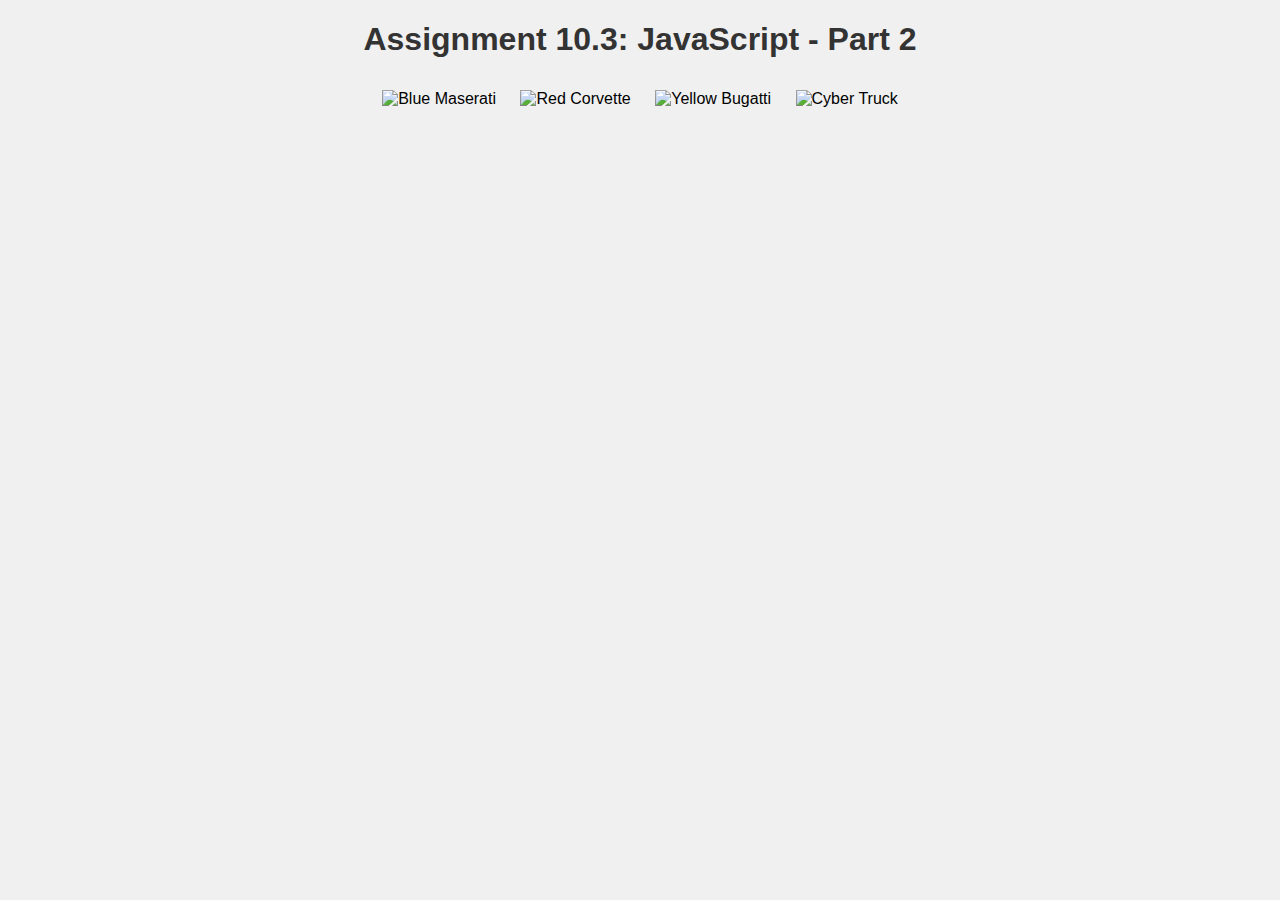
==== module-10/Ayele_Mod10_3.html @ 8a612bce "module-10 final" ====
<!DOCTYPE html>
<html lang="en">
<head>
    <meta charset="UTF-8">
    <meta name="viewport" content="width=device-width, initial-scale=1.0">
    <title>CSD 340 Web Development with HTML and CSS</title>
    <style>
        body {
            font-family: Arial, sans-serif;
            text-align: center;
            background-color: #f0f0f0;
        }
        h1 {
            color: #333;
        }
        .image-container img {
            width: 500px;
            height: auto;
            margin: 10px;
            cursor: pointer;
        }
    </style>
</head>
<body>
    <h1>Assignment 10.3: JavaScript - Part 2</h1>
    <div class="image-container">
        <img src="C:/Users/joyay/csd/csd-340/module-10/images/Blue_Car.jpg" alt="Blue Maserati" onclick="imageClicked('Blue Maserati')">
        <img src="C:/Users/joyay/csd/csd-340/module-10/images/Red_Car.jpg" alt="Red Corvette" onclick="imageClicked('Red Corvette')">
        <img src="C:/Users/joyay/csd/csd-340/module-10/images/Yellow_Car.jpg" alt="Yellow Bugatti" onclick="imageClicked('Yellow Bugatti')">
        <img src="C:/Users/joyay/csd/csd-340/module-10/images/Cyber_Truck.jpg" alt="Cyber Truck" onclick="imageClicked('Cyber Truck')">
    </div>
    <script>
        function imageClicked(imageName) {
            alert(imageName + ' was clicked!');
        }
    </script>
</body>
</html>
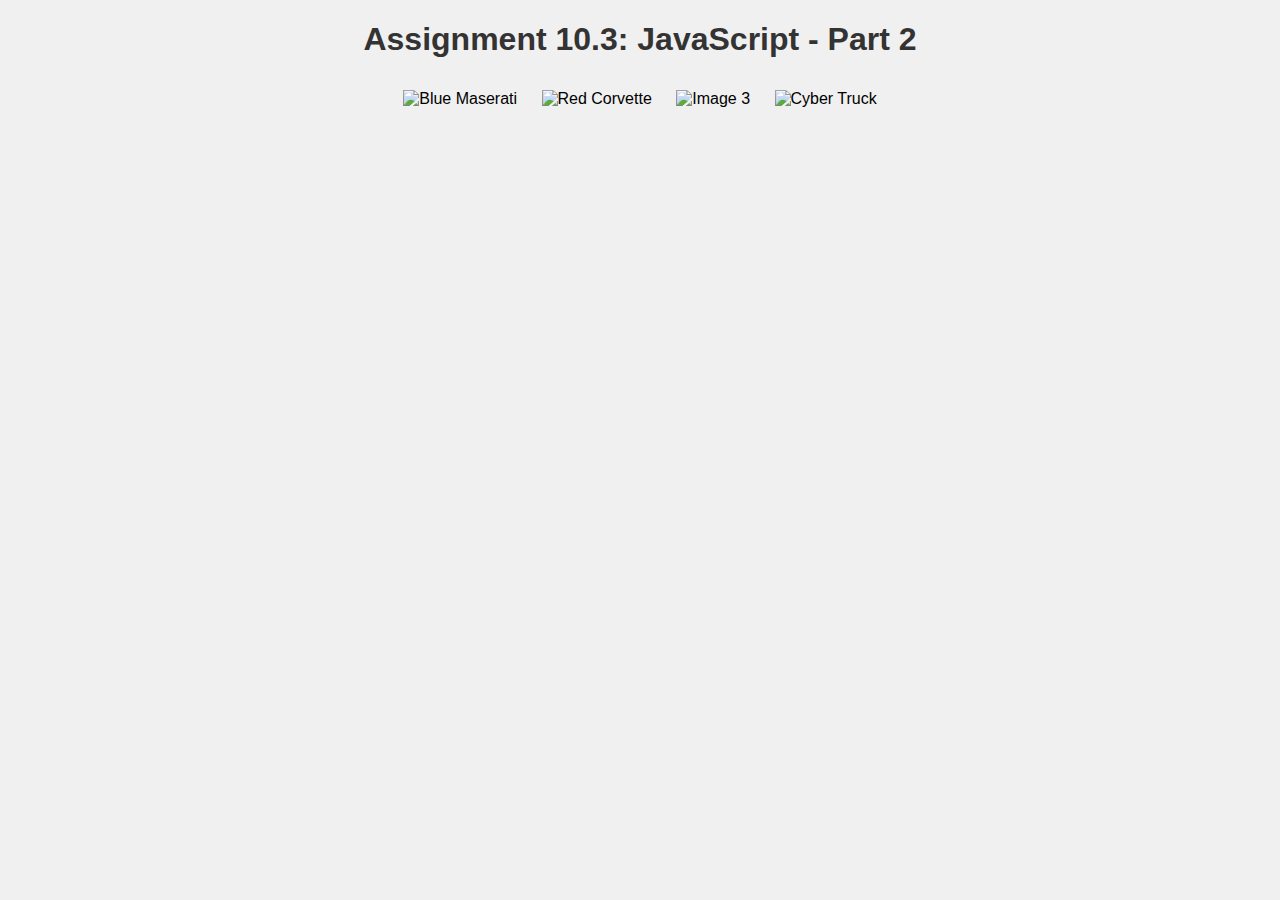
==== commit 7521061b: "module-10 final2" ====
--- a/module-10/Ayele_Mod10_3.html
+++ b/module-10/Ayele_Mod10_3.html
@@ -14,7 +14,7 @@
             color: #333;
         }
         .image-container img {
-            width: 500px;
+            width: 200px;
             height: auto;
             margin: 10px;
             cursor: pointer;
@@ -26,7 +26,7 @@
     <div class="image-container">
         <img src="C:/Users/joyay/csd/csd-340/module-10/images/Blue_Car.jpg" alt="Blue Maserati" onclick="imageClicked('Blue Maserati')">
         <img src="C:/Users/joyay/csd/csd-340/module-10/images/Red_Car.jpg" alt="Red Corvette" onclick="imageClicked('Red Corvette')">
-        <img src="C:/Users/joyay/csd/csd-340/module-10/images/Yellow_Car.jpg" alt="Yellow Bugatti" onclick="imageClicked('Yellow Bugatti')">
+        <img src="C:/Users/joyay/csd/csd-340/module-10/images/orange_lamborghini.jpg" alt="Image 3" onclick="imageClicked('Orange Lamborghini')">
         <img src="C:/Users/joyay/csd/csd-340/module-10/images/Cyber_Truck.jpg" alt="Cyber Truck" onclick="imageClicked('Cyber Truck')">
     </div>
     <script>
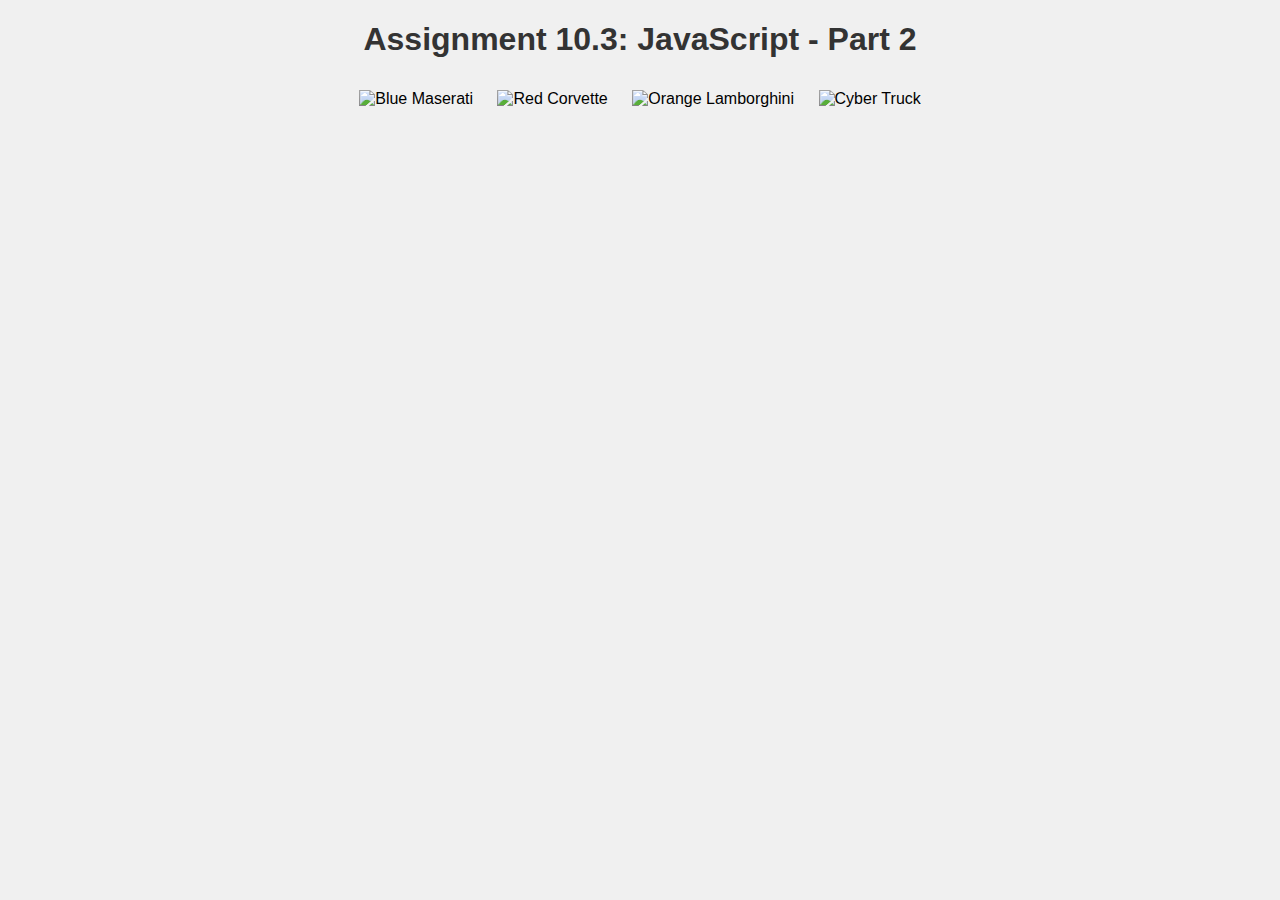
==== commit d3a484d2: "added module-10 final" ====
--- a/module-10/Ayele_Mod10_3.html
+++ b/module-10/Ayele_Mod10_3.html
@@ -14,7 +14,7 @@
             color: #333;
         }
         .image-container img {
-            width: 200px;
+            width: 500px;
             height: auto;
             margin: 10px;
             cursor: pointer;
@@ -22,11 +22,12 @@
     </style>
 </head>
 <body>
+
     <h1>Assignment 10.3: JavaScript - Part 2</h1>
     <div class="image-container">
         <img src="C:/Users/joyay/csd/csd-340/module-10/images/Blue_Car.jpg" alt="Blue Maserati" onclick="imageClicked('Blue Maserati')">
         <img src="C:/Users/joyay/csd/csd-340/module-10/images/Red_Car.jpg" alt="Red Corvette" onclick="imageClicked('Red Corvette')">
-        <img src="C:/Users/joyay/csd/csd-340/module-10/images/orange_lamborghini.jpg" alt="Image 3" onclick="imageClicked('Orange Lamborghini')">
+        <img src="C:/Users/joyay/csd/csd-340/module-10/images/orange_lamborghini.jpg" alt="Orange Lamborghini" onclick="imageClicked('Orange Lamborghini')">
         <img src="C:/Users/joyay/csd/csd-340/module-10/images/Cyber_Truck.jpg" alt="Cyber Truck" onclick="imageClicked('Cyber Truck')">
     </div>
     <script>
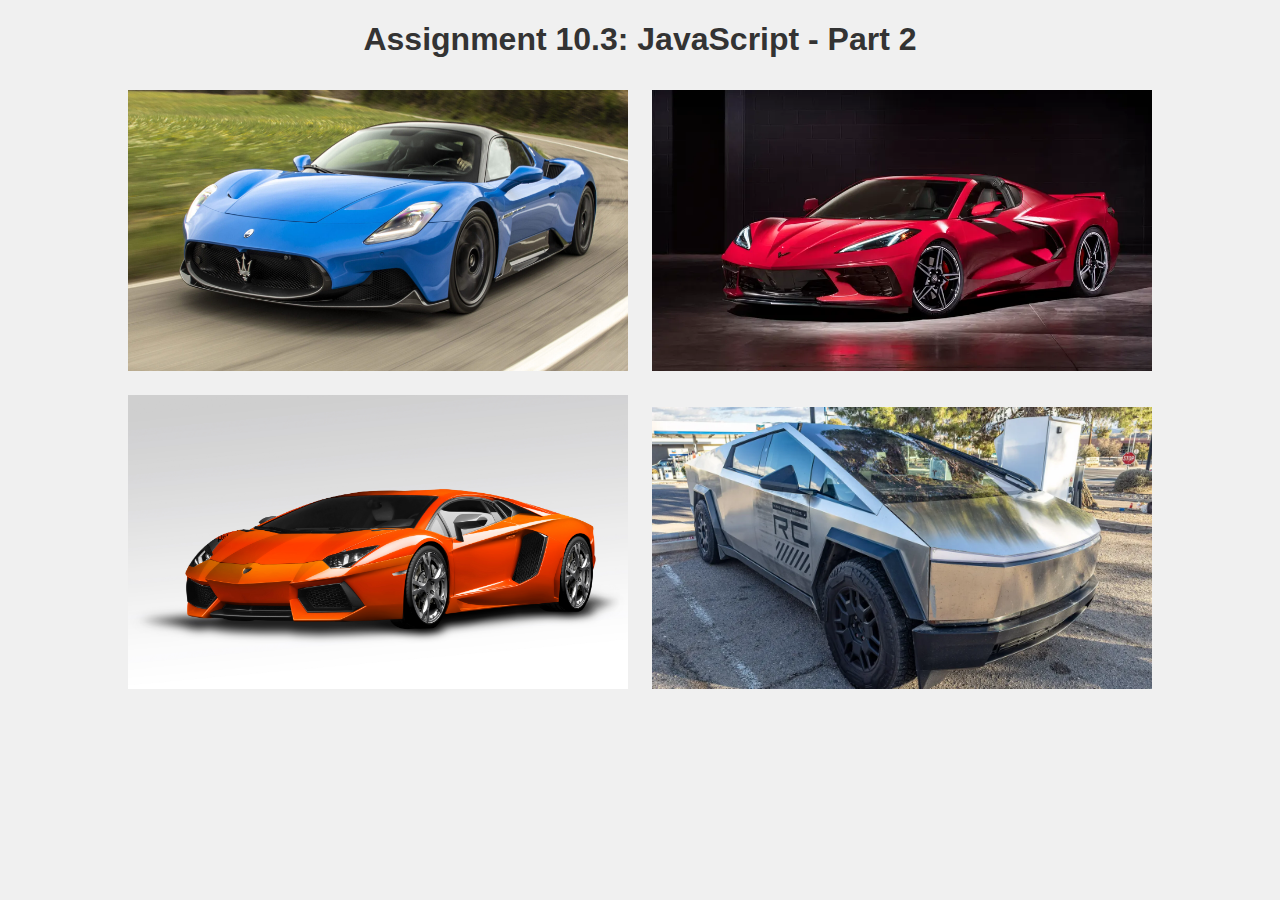
==== commit ab5c0752: "updated module-10 image path" ====
--- a/module-10/Ayele_Mod10_3.html
+++ b/module-10/Ayele_Mod10_3.html
@@ -25,10 +25,10 @@
 
     <h1>Assignment 10.3: JavaScript - Part 2</h1>
     <div class="image-container">
-        <img src="C:/Users/joyay/csd/csd-340/module-10/images/Blue_Car.jpg" alt="Blue Maserati" onclick="imageClicked('Blue Maserati')">
-        <img src="C:/Users/joyay/csd/csd-340/module-10/images/Red_Car.jpg" alt="Red Corvette" onclick="imageClicked('Red Corvette')">
-        <img src="C:/Users/joyay/csd/csd-340/module-10/images/orange_lamborghini.jpg" alt="Orange Lamborghini" onclick="imageClicked('Orange Lamborghini')">
-        <img src="C:/Users/joyay/csd/csd-340/module-10/images/Cyber_Truck.jpg" alt="Cyber Truck" onclick="imageClicked('Cyber Truck')">
+        <img src="images/BlueCar.jpg" alt="Blue Maserati" onclick="imageClicked('Blue Maserati')">
+        <img src="images/RedCar.jpg" alt="Red Corvette" onclick="imageClicked('Red Corvette')">
+        <img src="images/OrangeLamborghini.jpg" alt="Orange Lamborghini" onclick="imageClicked('Orange Lamborghini')">
+        <img src="images/CyberTruck.jpg" alt="Cyber Truck" onclick="imageClicked('Cyber Truck')">
     </div>
     <script>
         function imageClicked(imageName) {
